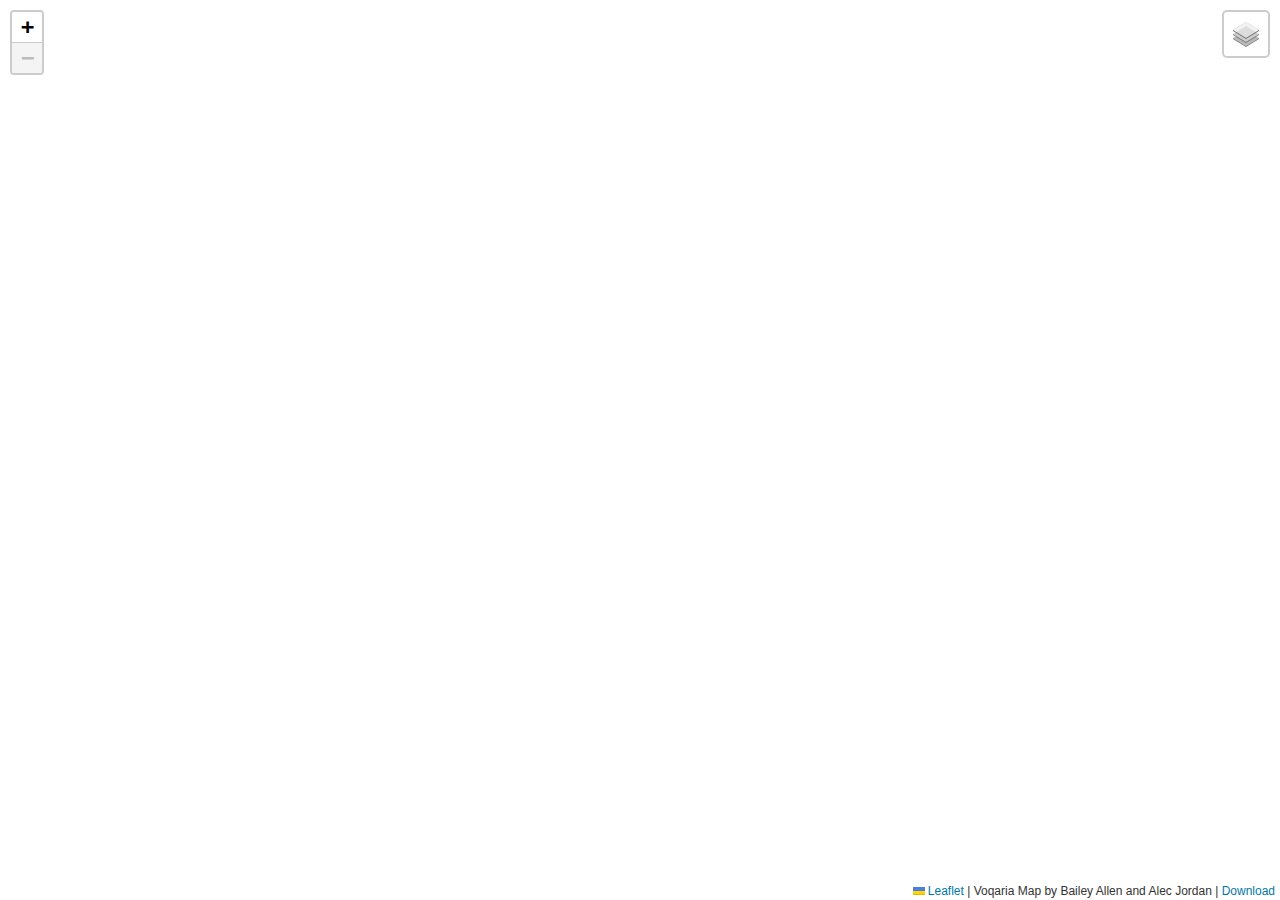
==== voqaria/index.html @ fc0b1e09 "Added web data to new repo. Linked tiles to tiles.blowninto.space" ====
<!DOCTYPE html>
<html>
  <head>
    <title>Voqaria</title>
    <link rel="icon" type="image/x-icon" href="https://em-content.zobj.net/thumbs/120/google/350/world-map_1f5fa-fe0f.png">
    <meta name="viewport" content="width=device-width, initial-scale=1.0">
    <link rel="stylesheet" href="/scripts/leaflet/leaflet.css">
    <link rel="stylesheet" href="/scripts/map.css">
    <script src="/scripts/leaflet/leaflet.js"></script>
  </head>
  
  <body>
    <div id="paper">
      <div id="map"></div>
    </div>

    <script type="text/javascript">
      var tilesURL = 'https://tiles.blowninto.space/voqaria/'
      //Creating the Mapvar minZoom = 2
      var minZoom = 2
      var nativeZoom = 7
      var maxZoom = nativeZoom

      var map = new L.map('map', {
        crs: L.CRS.Simple,
        center: [0, 0],
        zoom: 3,
        //scrollWheelZoom: false,
        //zoomDelta: 6,
        wheelPxPerZoomLevel: 512,
        minZoom: minZoom,
        maxZoom: maxZoom
      })


      // Base Map Layer
      L.tileLayer(tilesURL + '/continents/{z}/{x}/{y}.webp', {
        continuousWorld: false,
        attribution: 'Voqaria Map by Bailey Allen and Alec Jordan | <a href="../map/voqaria/voqaria.pdf">Download</a>',
        noWrap: true,
        minZoom: minZoom,
        maxNativeZoom: nativeZoom,
        maxZoom: maxZoom
      }).addTo(map);


      // // Scale Layer
      // var scale = L.tileLayer('./tiles/scale/{z}/{x}/{y}.webp', {
      //   continuousWorld: false,
      //   noWrap: true,
      //   minZoom: minZoom,
      //   maxNativeZoom: nativeZoom,
      //   maxZoom: maxZoom
      // })

      // temperature Layer
      var temperature = L.tileLayer(tilesURL + '/temperature/{z}/{x}/{y}.webp', {
        continuousWorld: false,
        className: 'multiply-blend-layer',
        opacity:0.8,
        noWrap: true,
        minZoom: minZoom,
        maxNativeZoom: nativeZoom,
        maxZoom: maxZoom
      });

      // temperature legend Layer
      var legend = L.tileLayer(tilesURL + '/legend/{z}/{x}/{y}.webp', {
        continuousWorld: false,
        noWrap: true,
        minZoom: minZoom,
        maxNativeZoom: nativeZoom,
        maxZoom: maxZoom
      });

      //  Label Layer
      var label = L.tileLayer(tilesURL + '/label/{z}/{x}/{y}.webp', {
        continuousWorld: false,
        noWrap: true,
        minZoom: minZoom,
        maxNativeZoom: nativeZoom,
        maxZoom: maxZoom
      }).addTo(map);



      map.on('click', function(e) {console.log("latitude: " + e.latlng.lat + ", longitude: " + e.latlng.lng + ", zoom: " + map.getZoom());});

      map.setView( [-50, 100], 2);

      //Boundaries Variables
      var mapSW = [-380,500], mapNE = [250,-250];
      map.setMaxBounds(new L.LatLngBounds(mapSW, mapNE));

      //Icons
      var city = L.icon({
        iconUrl:       '/icons/transparent.png',
        iconSize:    [64, 64],
        iconAnchor:  [32, 32],
        popupAnchor: [0, 32],
        tooltipAnchor: [0, 32],
      });

      var continentHashtaria = L.marker([-27.3125, 62.6875], {icon: city}).on('click', function(){window.location = "./hashtaria"});

      var temperature_legend = L.layerGroup([temperature, legend]);

      //Marker Groups
      var groupLinks = L.layerGroup([continentHashtaria]).addTo(map);

      //Marker Overlay
      var overlays={
        "Temperature" : temperature_legend,
        "Labels" : label,
      }

      //GROUP CONTROLS
      L.control.layers(null, overlays).addTo(map);

    </script>
  </body>
</html>
---- scripts/leaflet/leaflet.css ----
/* required styles */

.leaflet-pane,
.leaflet-tile,
.leaflet-marker-icon,
.leaflet-marker-shadow,
.leaflet-tile-container,
.leaflet-pane > svg,
.leaflet-pane > canvas,
.leaflet-zoom-box,
.leaflet-image-layer,
.leaflet-layer {
	position: absolute;
	left: 0;
	top: 0;
	}
.leaflet-container {
	overflow: hidden;
	}
.leaflet-tile,
.leaflet-marker-icon,
.leaflet-marker-shadow {
	-webkit-user-select: none;
	   -moz-user-select: none;
	        user-select: none;
	  -webkit-user-drag: none;
	}
/* Prevents IE11 from highlighting tiles in blue */
.leaflet-tile::selection {
	background: transparent;
}
/* Safari renders non-retina tile on retina better with this, but Chrome is worse */
.leaflet-safari .leaflet-tile {
	image-rendering: -webkit-optimize-contrast;
	}
/* hack that prevents hw layers "stretching" when loading new tiles */
.leaflet-safari .leaflet-tile-container {
	width: 1600px;
	height: 1600px;
	-webkit-transform-origin: 0 0;
	}
.leaflet-marker-icon,
.leaflet-marker-shadow {
	display: block;
	}
/* .leaflet-container svg: reset svg max-width decleration shipped in Joomla! (joomla.org) 3.x */
/* .leaflet-container img: map is broken in FF if you have max-width: 100% on tiles */
.leaflet-container .leaflet-overlay-pane svg {
	max-width: none !important;
	max-height: none !important;
	}
.leaflet-container .leaflet-marker-pane img,
.leaflet-container .leaflet-shadow-pane img,
.leaflet-container .leaflet-tile-pane img,
.leaflet-container img.leaflet-image-layer,
.leaflet-container .leaflet-tile {
	max-width: none !important;
	max-height: none !important;
	width: auto;
	padding: 0;
	}

.leaflet-container img.leaflet-tile {
	/* See: https://bugs.chromium.org/p/chromium/issues/detail?id=600120 */
	mix-blend-mode: plus-lighter;
}

.leaflet-container.leaflet-touch-zoom {
	-ms-touch-action: pan-x pan-y;
	touch-action: pan-x pan-y;
	}
.leaflet-container.leaflet-touch-drag {
	-ms-touch-action: pinch-zoom;
	/* Fallback for FF which doesn't support pinch-zoom */
	touch-action: none;
	touch-action: pinch-zoom;
}
.leaflet-container.leaflet-touch-drag.leaflet-touch-zoom {
	-ms-touch-action: none;
	touch-action: none;
}
.leaflet-container {
	-webkit-tap-highlight-color: transparent;
}
.leaflet-container a {
	-webkit-tap-highlight-color: rgba(51, 181, 229, 0.4);
}
.leaflet-tile {
	filter: inherit;
	visibility: hidden;
	}
.leaflet-tile-loaded {
	visibility: inherit;
	}
.leaflet-zoom-box {
	width: 0;
	height: 0;
	-moz-box-sizing: border-box;
	     box-sizing: border-box;
	z-index: 800;
	}
/* workaround for https://bugzilla.mozilla.org/show_bug.cgi?id=888319 */
.leaflet-overlay-pane svg {
	-moz-user-select: none;
	}

.leaflet-pane         { z-index: 400; }

.leaflet-tile-pane    { z-index: 200; }
.leaflet-overlay-pane { z-index: 400; }
.leaflet-shadow-pane  { z-index: 500; }
.leaflet-marker-pane  { z-index: 600; }
.leaflet-tooltip-pane   { z-index: 650; }
.leaflet-popup-pane   { z-index: 700; }

.leaflet-map-pane canvas { z-index: 100; }
.leaflet-map-pane svg    { z-index: 200; }

.leaflet-vml-shape {
	width: 1px;
	height: 1px;
	}
.lvml {
	behavior: url(#default#VML);
	display: inline-block;
	position: absolute;
	}


/* control positioning */

.leaflet-control {
	position: relative;
	z-index: 800;
	pointer-events: visiblePainted; /* IE 9-10 doesn't have auto */
	pointer-events: auto;
	}
.leaflet-top,
.leaflet-bottom {
	position: absolute;
	z-index: 1000;
	pointer-events: none;
	}
.leaflet-top {
	top: 0;
	}
.leaflet-right {
	right: 0;
	}
.leaflet-bottom {
	bottom: 0;
	}
.leaflet-left {
	left: 0;
	}
.leaflet-control {
	float: left;
	clear: both;
	}
.leaflet-right .leaflet-control {
	float: right;
	}
.leaflet-top .leaflet-control {
	margin-top: 10px;
	}
.leaflet-bottom .leaflet-control {
	margin-bottom: 10px;
	}
.leaflet-left .leaflet-control {
	margin-left: 10px;
	}
.leaflet-right .leaflet-control {
	margin-right: 10px;
	}


/* zoom and fade animations */

.leaflet-fade-anim .leaflet-popup {
	opacity: 0;
	-webkit-transition: opacity 0.2s linear;
	   -moz-transition: opacity 0.2s linear;
	        transition: opacity 0.2s linear;
	}
.leaflet-fade-anim .leaflet-map-pane .leaflet-popup {
	opacity: 1;
	}
.leaflet-zoom-animated {
	-webkit-transform-origin: 0 0;
	    -ms-transform-origin: 0 0;
	        transform-origin: 0 0;
	}
svg.leaflet-zoom-animated {
	will-change: transform;
}

.leaflet-zoom-anim .leaflet-zoom-animated {
	-webkit-transition: -webkit-transform 0.25s cubic-bezier(0,0,0.25,1);
	   -moz-transition:    -moz-transform 0.25s cubic-bezier(0,0,0.25,1);
	        transition:         transform 0.25s cubic-bezier(0,0,0.25,1);
	}
.leaflet-zoom-anim .leaflet-tile,
.leaflet-pan-anim .leaflet-tile {
	-webkit-transition: none;
	   -moz-transition: none;
	        transition: none;
	}

.leaflet-zoom-anim .leaflet-zoom-hide {
	visibility: hidden;
	}


/* cursors */

.leaflet-interactive {
	cursor: pointer;
	}
.leaflet-grab {
	cursor: -webkit-grab;
	cursor:    -moz-grab;
	cursor:         grab;
	}
.leaflet-crosshair,
.leaflet-crosshair .leaflet-interactive {
	cursor: crosshair;
	}
.leaflet-popup-pane,
.leaflet-control {
	cursor: auto;
	}
.leaflet-dragging .leaflet-grab,
.leaflet-dragging .leaflet-grab .leaflet-interactive,
.leaflet-dragging .leaflet-marker-draggable {
	cursor: move;
	cursor: -webkit-grabbing;
	cursor:    -moz-grabbing;
	cursor:         grabbing;
	}

/* marker & overlays interactivity */
.leaflet-marker-icon,
.leaflet-marker-shadow,
.leaflet-image-layer,
.leaflet-pane > svg path,
.leaflet-tile-container {
	pointer-events: none;
	}

.leaflet-marker-icon.leaflet-interactive,
.leaflet-image-layer.leaflet-interactive,
.leaflet-pane > svg path.leaflet-interactive,
svg.leaflet-image-layer.leaflet-interactive path {
	pointer-events: visiblePainted; /* IE 9-10 doesn't have auto */
	pointer-events: auto;
	}

/* visual tweaks */

.leaflet-container {
	background: #ddd;
	outline-offset: 1px;
	}
.leaflet-container a {
	color: #0078A8;
	}
.leaflet-zoom-box {
	border: 2px dotted #38f;
	background: rgba(255,255,255,0.5);
	}


/* general typography */
.leaflet-container {
	font-family: "Helvetica Neue", Arial, Helvetica, sans-serif;
	font-size: 12px;
	font-size: 0.75rem;
	line-height: 1.5;
	}


/* general toolbar styles */

.leaflet-bar {
	box-shadow: 0 1px 5px rgba(0,0,0,0.65);
	border-radius: 4px;
	}
.leaflet-bar a {
	background-color: #fff;
	border-bottom: 1px solid #ccc;
	width: 26px;
	height: 26px;
	line-height: 26px;
	display: block;
	text-align: center;
	text-decoration: none;
	color: black;
	}
.leaflet-bar a,
.leaflet-control-layers-toggle {
	background-position: 50% 50%;
	background-repeat: no-repeat;
	display: block;
	}
.leaflet-bar a:hover,
.leaflet-bar a:focus {
	background-color: #f4f4f4;
	}
.leaflet-bar a:first-child {
	border-top-left-radius: 4px;
	border-top-right-radius: 4px;
	}
.leaflet-bar a:last-child {
	border-bottom-left-radius: 4px;
	border-bottom-right-radius: 4px;
	border-bottom: none;
	}
.leaflet-bar a.leaflet-disabled {
	cursor: default;
	background-color: #f4f4f4;
	color: #bbb;
	}

.leaflet-touch .leaflet-bar a {
	width: 30px;
	height: 30px;
	line-height: 30px;
	}
.leaflet-touch .leaflet-bar a:first-child {
	border-top-left-radius: 2px;
	border-top-right-radius: 2px;
	}
.leaflet-touch .leaflet-bar a:last-child {
	border-bottom-left-radius: 2px;
	border-bottom-right-radius: 2px;
	}

/* zoom control */

.leaflet-control-zoom-in,
.leaflet-control-zoom-out {
	font: bold 18px 'Lucida Console', Monaco, monospace;
	text-indent: 1px;
	}

.leaflet-touch .leaflet-control-zoom-in, .leaflet-touch .leaflet-control-zoom-out  {
	font-size: 22px;
	}


/* layers control */

.leaflet-control-layers {
	box-shadow: 0 1px 5px rgba(0,0,0,0.4);
	background: #fff;
	border-radius: 5px;
	}
.leaflet-control-layers-toggle {
	background-image: url(images/layers.png);
	width: 36px;
	height: 36px;
	}
.leaflet-retina .leaflet-control-layers-toggle {
	background-image: url(images/layers-2x.png);
	background-size: 26px 26px;
	}
.leaflet-touch .leaflet-control-layers-toggle {
	width: 44px;
	height: 44px;
	}
.leaflet-control-layers .leaflet-control-layers-list,
.leaflet-control-layers-expanded .leaflet-control-layers-toggle {
	display: none;
	}
.leaflet-control-layers-expanded .leaflet-control-layers-list {
	display: block;
	position: relative;
	}
.leaflet-control-layers-expanded {
	padding: 6px 10px 6px 6px;
	color: #333;
	background: #fff;
	}
.leaflet-control-layers-scrollbar {
	overflow-y: scroll;
	overflow-x: hidden;
	padding-right: 5px;
	}
.leaflet-control-layers-selector {
	margin-top: 2px;
	position: relative;
	top: 1px;
	}
.leaflet-control-layers label {
	display: block;
	font-size: 13px;
	font-size: 1.08333em;
	}
.leaflet-control-layers-separator {
	height: 0;
	border-top: 1px solid #ddd;
	margin: 5px -10px 5px -6px;
	}

/* Default icon URLs */
.leaflet-default-icon-path { /* used only in path-guessing heuristic, see L.Icon.Default */
	background-image: url(images/marker-icon.png);
	}


/* attribution and scale controls */

.leaflet-container .leaflet-control-attribution {
	background: #fff;
	background: rgba(255, 255, 255, 0.8);
	margin: 0;
	}
.leaflet-control-attribution,
.leaflet-control-scale-line {
	padding: 0 5px;
	color: #333;
	line-height: 1.4;
	}
.leaflet-control-attribution a {
	text-decoration: none;
	}
.leaflet-control-attribution a:hover,
.leaflet-control-attribution a:focus {
	text-decoration: underline;
	}
.leaflet-attribution-flag {
	display: inline !important;
	vertical-align: baseline !important;
	width: 1em;
	height: 0.6669em;
	}
.leaflet-left .leaflet-control-scale {
	margin-left: 5px;
	}
.leaflet-bottom .leaflet-control-scale {
	margin-bottom: 5px;
	}
.leaflet-control-scale-line {
	border: 2px solid #777;
	border-top: none;
	line-height: 1.1;
	padding: 2px 5px 1px;
	white-space: nowrap;
	-moz-box-sizing: border-box;
	     box-sizing: border-box;
	background: rgba(255, 255, 255, 0.8);
	text-shadow: 1px 1px #fff;
	}
.leaflet-control-scale-line:not(:first-child) {
	border-top: 2px solid #777;
	border-bottom: none;
	margin-top: -2px;
	}
.leaflet-control-scale-line:not(:first-child):not(:last-child) {
	border-bottom: 2px solid #777;
	}

.leaflet-touch .leaflet-control-attribution,
.leaflet-touch .leaflet-control-layers,
.leaflet-touch .leaflet-bar {
	box-shadow: none;
	}
.leaflet-touch .leaflet-control-layers,
.leaflet-touch .leaflet-bar {
	border: 2px solid rgba(0,0,0,0.2);
	background-clip: padding-box;
	}


/* popup */

.leaflet-popup {
	position: absolute;
	text-align: center;
	margin-bottom: 20px;
	}
.leaflet-popup-content-wrapper {
	padding: 1px;
	text-align: left;
	border-radius: 12px;
	}
.leaflet-popup-content {
	margin: 13px 24px 13px 20px;
	line-height: 1.3;
	font-size: 13px;
	font-size: 1.08333em;
	min-height: 1px;
	}
.leaflet-popup-content p {
	margin: 17px 0;
	margin: 1.3em 0;
	}
.leaflet-popup-tip-container {
	width: 40px;
	height: 20px;
	position: absolute;
	left: 50%;
	margin-top: -1px;
	margin-left: -20px;
	overflow: hidden;
	pointer-events: none;
	}
.leaflet-popup-tip {
	width: 17px;
	height: 17px;
	padding: 1px;

	margin: -10px auto 0;
	pointer-events: auto;

	-webkit-transform: rotate(45deg);
	   -moz-transform: rotate(45deg);
	    -ms-transform: rotate(45deg);
	        transform: rotate(45deg);
	}
.leaflet-popup-content-wrapper,
.leaflet-popup-tip {
	background: white;
	color: #333;
	box-shadow: 0 3px 14px rgba(0,0,0,0.4);
	}
.leaflet-container a.leaflet-popup-close-button {
	position: absolute;
	top: 0;
	right: 0;
	border: none;
	text-align: center;
	width: 24px;
	height: 24px;
	font: 16px/24px Tahoma, Verdana, sans-serif;
	color: #757575;
	text-decoration: none;
	background: transparent;
	}
.leaflet-container a.leaflet-popup-close-button:hover,
.leaflet-container a.leaflet-popup-close-button:focus {
	color: #585858;
	}
.leaflet-popup-scrolled {
	overflow: auto;
	}

.leaflet-oldie .leaflet-popup-content-wrapper {
	-ms-zoom: 1;
	}
.leaflet-oldie .leaflet-popup-tip {
	width: 24px;
	margin: 0 auto;

	-ms-filter: "progid:DXImageTransform.Microsoft.Matrix(M11=0.70710678, M12=0.70710678, M21=-0.70710678, M22=0.70710678)";
	filter: progid:DXImageTransform.Microsoft.Matrix(M11=0.70710678, M12=0.70710678, M21=-0.70710678, M22=0.70710678);
	}

.leaflet-oldie .leaflet-control-zoom,
.leaflet-oldie .leaflet-control-layers,
.leaflet-oldie .leaflet-popup-content-wrapper,
.leaflet-oldie .leaflet-popup-tip {
	border: 1px solid #999;
	}


/* div icon */

.leaflet-div-icon {
	background: #fff;
	border: 1px solid #666;
	}


/* Tooltip */
/* Base styles for the element that has a tooltip */
.leaflet-tooltip {
	position: absolute;
	padding: 6px;
	background-color: #fff;
	border: 1px solid #fff;
	border-radius: 3px;
	color: #222;
	white-space: nowrap;
	-webkit-user-select: none;
	-moz-user-select: none;
	-ms-user-select: none;
	user-select: none;
	pointer-events: none;
	box-shadow: 0 1px 3px rgba(0,0,0,0.4);
	}
.leaflet-tooltip.leaflet-interactive {
	cursor: pointer;
	pointer-events: auto;
	}
.leaflet-tooltip-top:before,
.leaflet-tooltip-bottom:before,
.leaflet-tooltip-left:before,
.leaflet-tooltip-right:before {
	position: absolute;
	pointer-events: none;
	border: 6px solid transparent;
	background: transparent;
	content: "";
	}

/* Directions */

.leaflet-tooltip-bottom {
	margin-top: 6px;
}
.leaflet-tooltip-top {
	margin-top: -6px;
}
.leaflet-tooltip-bottom:before,
.leaflet-tooltip-top:before {
	left: 50%;
	margin-left: -6px;
	}
.leaflet-tooltip-top:before {
	bottom: 0;
	margin-bottom: -12px;
	border-top-color: #fff;
	}
.leaflet-tooltip-bottom:before {
	top: 0;
	margin-top: -12px;
	margin-left: -6px;
	border-bottom-color: #fff;
	}
.leaflet-tooltip-left {
	margin-left: -6px;
}
.leaflet-tooltip-right {
	margin-left: 6px;
}
.leaflet-tooltip-left:before,
.leaflet-tooltip-right:before {
	top: 50%;
	margin-top: -6px;
	}
.leaflet-tooltip-left:before {
	right: 0;
	margin-right: -12px;
	border-left-color: #fff;
	}
.leaflet-tooltip-right:before {
	left: 0;
	margin-left: -12px;
	border-right-color: #fff;
	}

/* Printing */

@media print {
	/* Prevent printers from removing background-images of controls. */
	.leaflet-control {
		-webkit-print-color-adjust: exact;
		print-color-adjust: exact;
		}
	}
---- scripts/map.css ----
html, body {
    background-color: white;
    margin: 0;
    padding:0;
    width: 100vw;
    height: 100vh;
}
#paper  {
    width: 100vw;
    height: 100vh;
    margin: 0;
    top: 0;
    bottom: 0;
    left: 0;
    right: 0;
    background-image: url("https://acorn.blowninto.space/images/paper.webp");
    background-color: transparent;
    background-attachment: fixed;
    background-position: center center;
    background-size: cover;
}
#map {
    mix-blend-mode:multiply;
    width: 100vw;
    height: 100vh;
    background-color: white;
}
.multiply-blend-layer {
    mix-blend-mode: multiply;
}
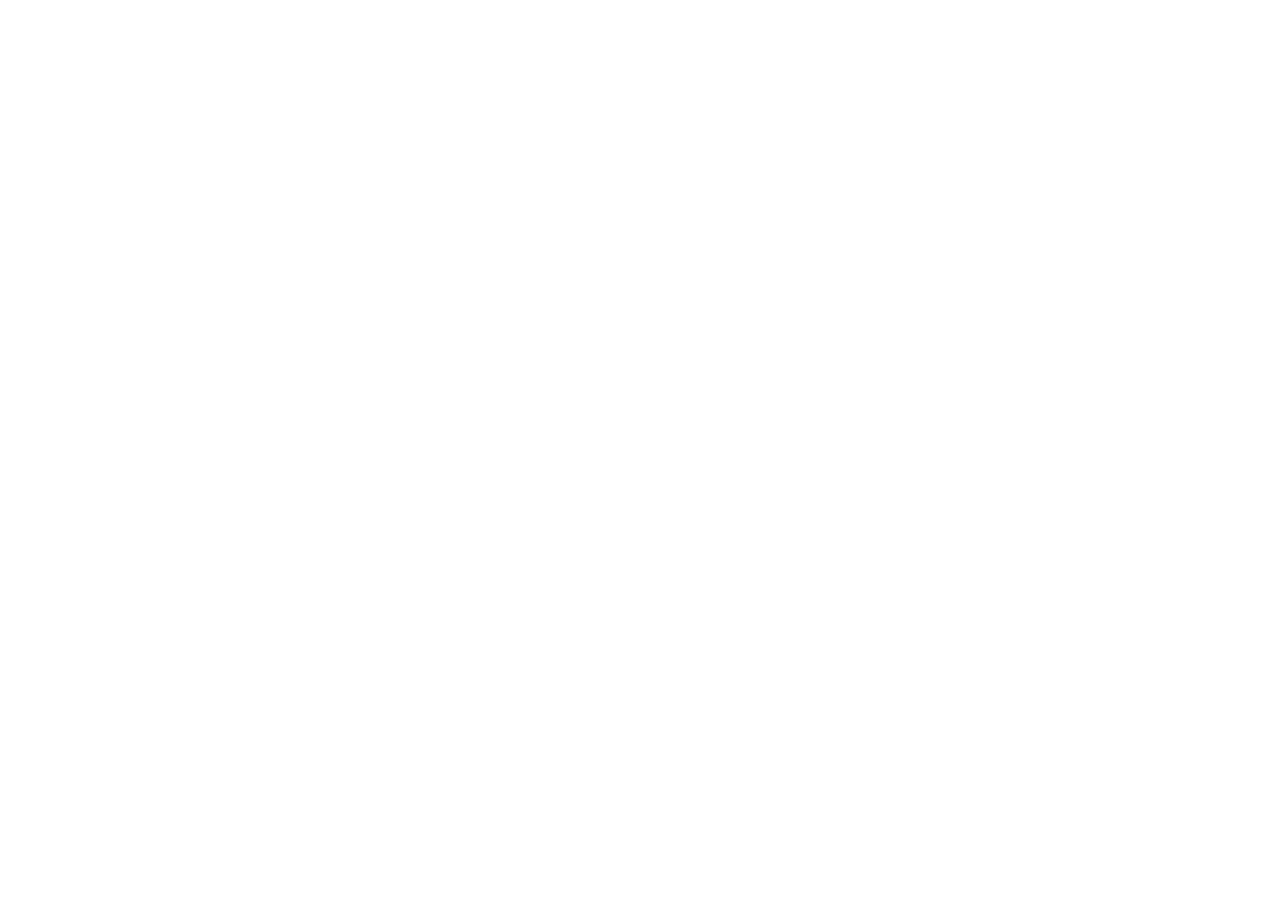
==== commit 4567e052: "forgot this one too" ====
--- a/voqaria/index.html
+++ b/voqaria/index.html
@@ -10,12 +10,12 @@
   </head>
   
   <body>
-    <div id="paper">
+    <!-- <div id="paper">
       <div id="map"></div>
-    </div>
+    </div> -->
 
     <script type="text/javascript">
-      var tilesURL = 'https://tiles.blowninto.space/voqaria/'
+      var tilesURL = 'https://angel-archive.github.io/tiles/voqaria/'
       //Creating the Mapvar minZoom = 2
       var minZoom = 2
       var nativeZoom = 7
--- a/scripts/map.css
+++ b/scripts/map.css
@@ -13,11 +13,11 @@
     bottom: 0;
     left: 0;
     right: 0;
-    background-image: url("https://acorn.blowninto.space/images/paper.webp");
+    /* background-image: url("https://map.vorbe.cc/images/paper.webp");
     background-color: transparent;
     background-attachment: fixed;
     background-position: center center;
-    background-size: cover;
+    background-size: cover; */
 }
 #map {
     mix-blend-mode:multiply;
@@ -27,4 +27,4 @@
 }
 .multiply-blend-layer {
     mix-blend-mode: multiply;
-}+}
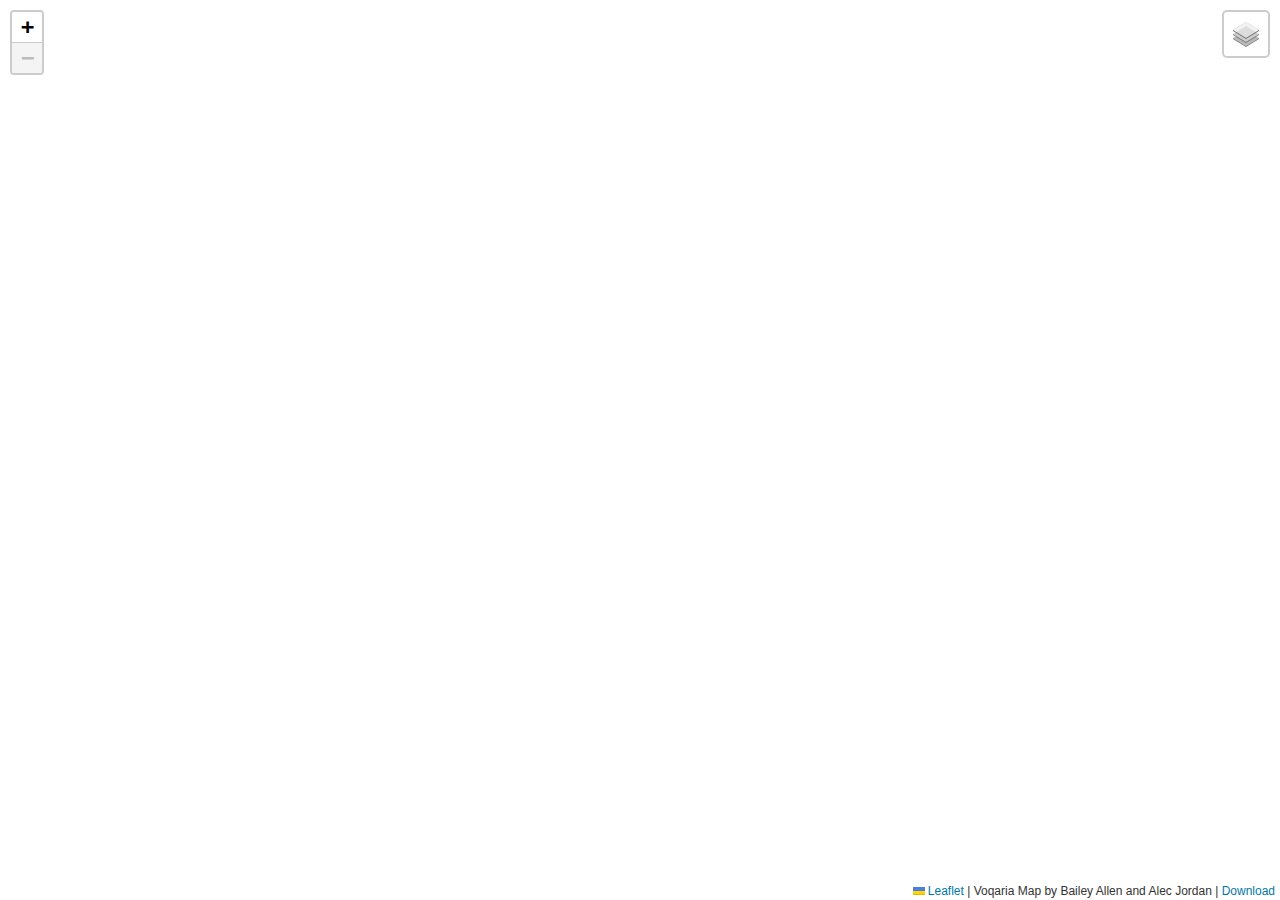
==== commit eabe151b: "accidentally deleted the map" ====
--- a/voqaria/index.html
+++ b/voqaria/index.html
@@ -10,12 +10,11 @@
   </head>
   
   <body>
-    <!-- <div id="paper">
-      <div id="map"></div>
-    </div> -->
+
+    <div id="map"></div>
 
     <script type="text/javascript">
-      var tilesURL = 'https://angel-archive.github.io/tiles/voqaria/'
+      var tilesURL = 'https://angel-archive.github.io/tiles/voqaria'
       //Creating the Mapvar minZoom = 2
       var minZoom = 2
       var nativeZoom = 7
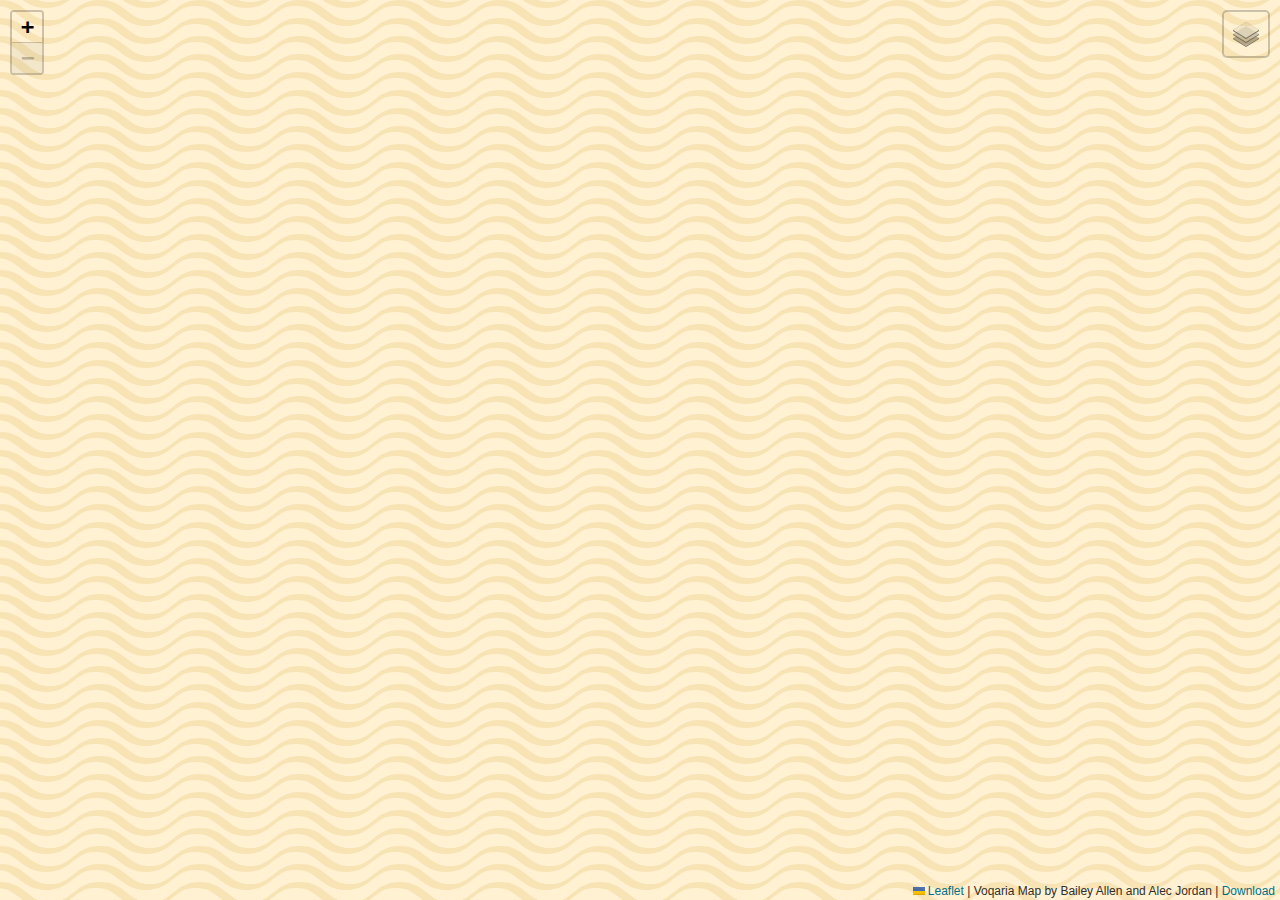
==== commit 3da8c43e: "added weird wavy texture" ====
--- a/voqaria/index.html
+++ b/voqaria/index.html
@@ -10,8 +10,9 @@
   </head>
   
   <body>
-
-    <div id="map"></div>
+    <div id="paper">
+      <div id="map"></div>
+    </div>
 
     <script type="text/javascript">
       var tilesURL = 'https://angel-archive.github.io/tiles/voqaria'
--- a/scripts/map.css
+++ b/scripts/map.css
@@ -13,11 +13,8 @@
     bottom: 0;
     left: 0;
     right: 0;
-    /* background-image: url("https://map.vorbe.cc/images/paper.webp");
-    background-color: transparent;
-    background-attachment: fixed;
-    background-position: center center;
-    background-size: cover; */
+    background-color: #fff1d2;
+    background-image: url("data:image/svg+xml,%3Csvg xmlns='http://www.w3.org/2000/svg' width='100' height='18' viewBox='0 0 100 18'%3E%3Cpath fill='%23eacc88' fill-opacity='0.4' d='M61.82 18c3.47-1.45 6.86-3.78 11.3-7.34C78 6.76 80.34 5.1 83.87 3.42 88.56 1.16 93.75 0 100 0v6.16C98.76 6.05 97.43 6 96 6c-9.59 0-14.23 2.23-23.13 9.34-1.28 1.03-2.39 1.9-3.4 2.66h-7.65zm-23.64 0H22.52c-1-.76-2.1-1.63-3.4-2.66C11.57 9.3 7.08 6.78 0 6.16V0c6.25 0 11.44 1.16 16.14 3.42 3.53 1.7 5.87 3.35 10.73 7.24 4.45 3.56 7.84 5.9 11.31 7.34zM61.82 0h7.66a39.57 39.57 0 0 1-7.34 4.58C57.44 6.84 52.25 8 46 8S34.56 6.84 29.86 4.58A39.57 39.57 0 0 1 22.52 0h15.66C41.65 1.44 45.21 2 50 2c4.8 0 8.35-.56 11.82-2z'%3E%3C/path%3E%3C/svg%3E");
 }
 #map {
     mix-blend-mode:multiply;
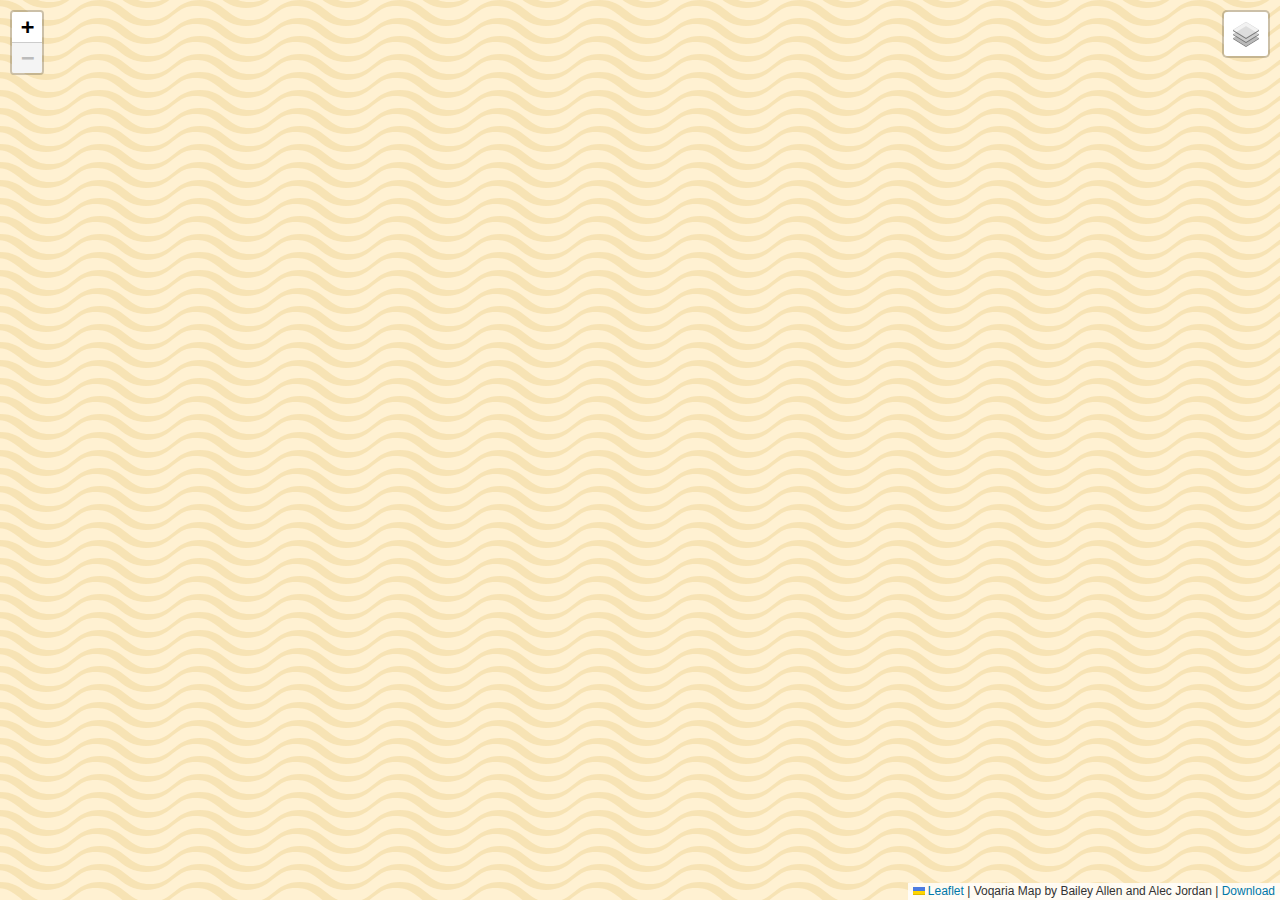
==== commit 1bc4e77a: "no paper" ====
--- a/voqaria/index.html
+++ b/voqaria/index.html
@@ -10,9 +10,7 @@
   </head>
   
   <body>
-    <div id="paper">
       <div id="map"></div>
-    </div>
 
     <script type="text/javascript">
       var tilesURL = 'https://angel-archive.github.io/tiles/voqaria'
--- a/scripts/map.css
+++ b/scripts/map.css
@@ -17,10 +17,12 @@
     background-image: url("data:image/svg+xml,%3Csvg xmlns='http://www.w3.org/2000/svg' width='100' height='18' viewBox='0 0 100 18'%3E%3Cpath fill='%23eacc88' fill-opacity='0.4' d='M61.82 18c3.47-1.45 6.86-3.78 11.3-7.34C78 6.76 80.34 5.1 83.87 3.42 88.56 1.16 93.75 0 100 0v6.16C98.76 6.05 97.43 6 96 6c-9.59 0-14.23 2.23-23.13 9.34-1.28 1.03-2.39 1.9-3.4 2.66h-7.65zm-23.64 0H22.52c-1-.76-2.1-1.63-3.4-2.66C11.57 9.3 7.08 6.78 0 6.16V0c6.25 0 11.44 1.16 16.14 3.42 3.53 1.7 5.87 3.35 10.73 7.24 4.45 3.56 7.84 5.9 11.31 7.34zM61.82 0h7.66a39.57 39.57 0 0 1-7.34 4.58C57.44 6.84 52.25 8 46 8S34.56 6.84 29.86 4.58A39.57 39.57 0 0 1 22.52 0h15.66C41.65 1.44 45.21 2 50 2c4.8 0 8.35-.56 11.82-2z'%3E%3C/path%3E%3C/svg%3E");
 }
 #map {
-    mix-blend-mode:multiply;
+    /* mix-blend-mode:multiply; */
     width: 100vw;
     height: 100vh;
-    background-color: white;
+    background-color: #fff1d2;
+    background-image: url("data:image/svg+xml,%3Csvg xmlns='http://www.w3.org/2000/svg' width='100' height='18' viewBox='0 0 100 18'%3E%3Cpath fill='%23eacc88' fill-opacity='0.4' d='M61.82 18c3.47-1.45 6.86-3.78 11.3-7.34C78 6.76 80.34 5.1 83.87 3.42 88.56 1.16 93.75 0 100 0v6.16C98.76 6.05 97.43 6 96 6c-9.59 0-14.23 2.23-23.13 9.34-1.28 1.03-2.39 1.9-3.4 2.66h-7.65zm-23.64 0H22.52c-1-.76-2.1-1.63-3.4-2.66C11.57 9.3 7.08 6.78 0 6.16V0c6.25 0 11.44 1.16 16.14 3.42 3.53 1.7 5.87 3.35 10.73 7.24 4.45 3.56 7.84 5.9 11.31 7.34zM61.82 0h7.66a39.57 39.57 0 0 1-7.34 4.58C57.44 6.84 52.25 8 46 8S34.56 6.84 29.86 4.58A39.57 39.57 0 0 1 22.52 0h15.66C41.65 1.44 45.21 2 50 2c4.8 0 8.35-.56 11.82-2z'%3E%3C/path%3E%3C/svg%3E");
+
 }
 .multiply-blend-layer {
     mix-blend-mode: multiply;
